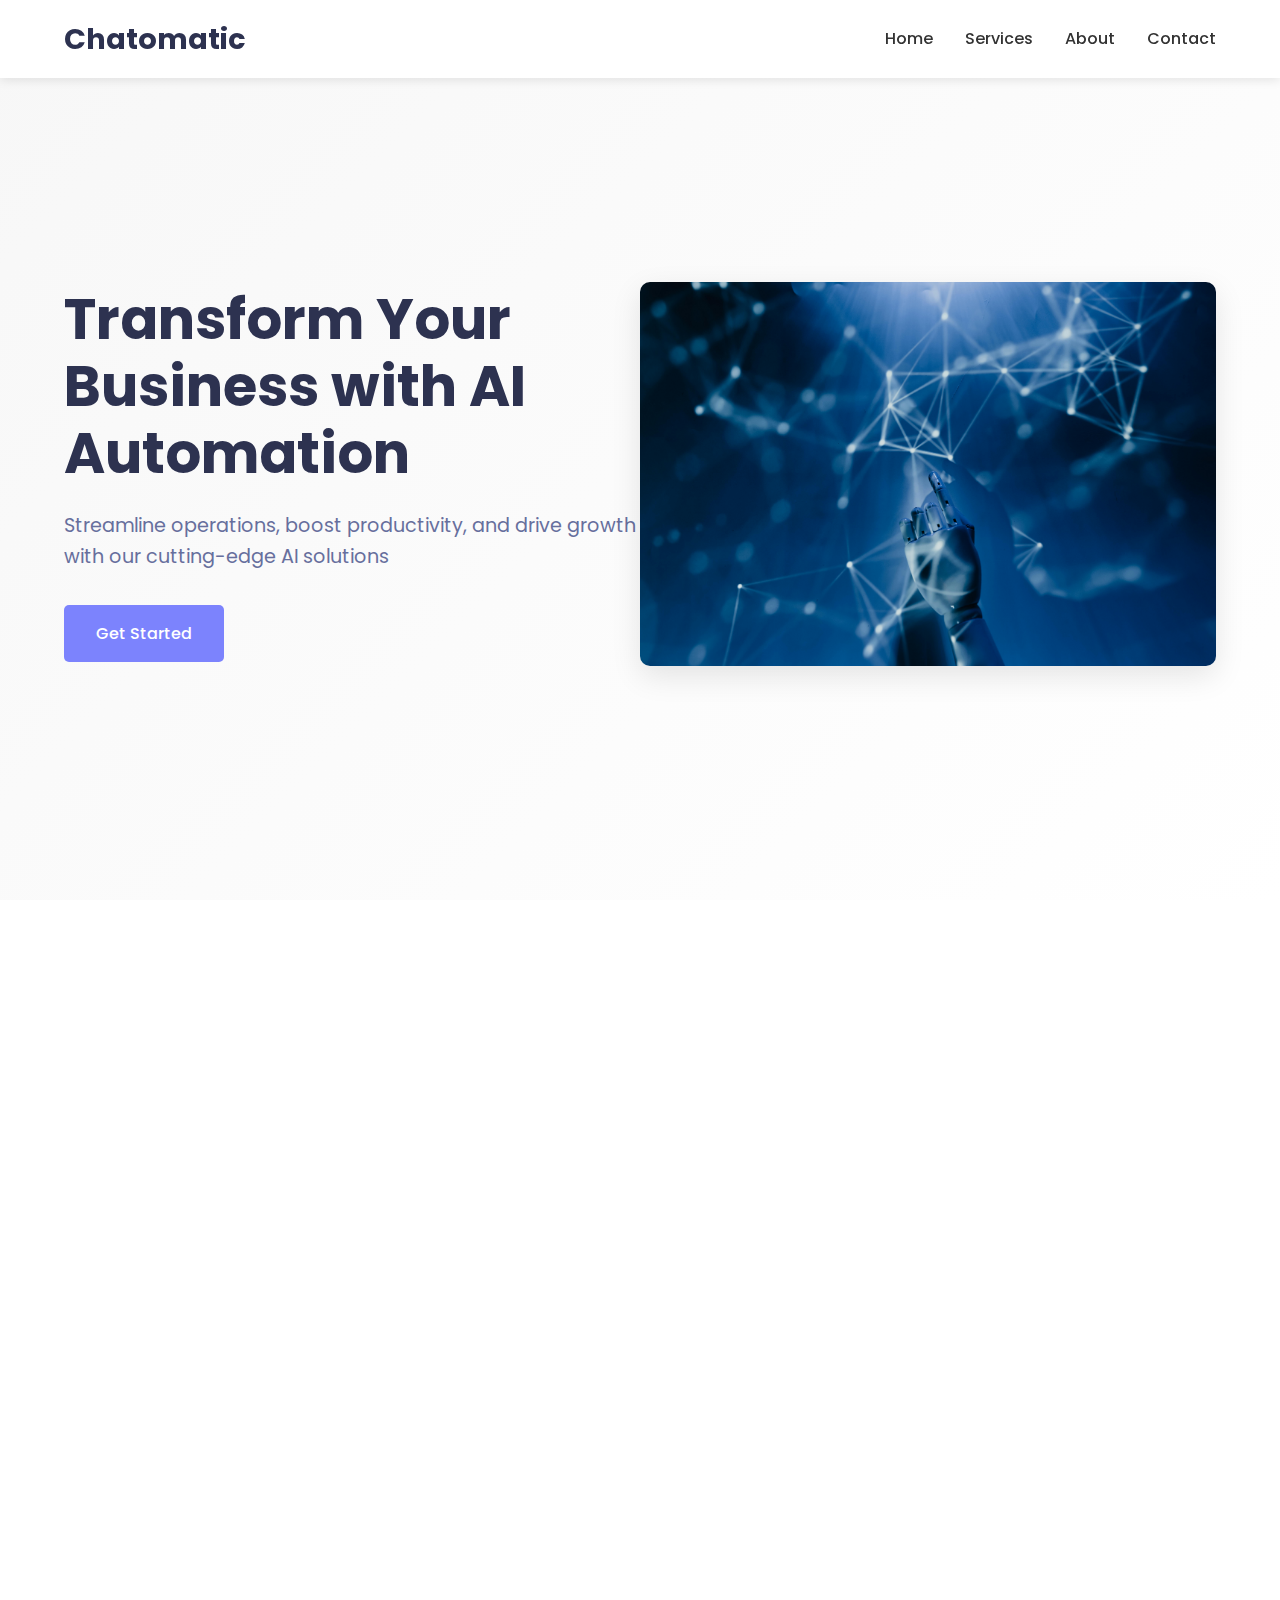
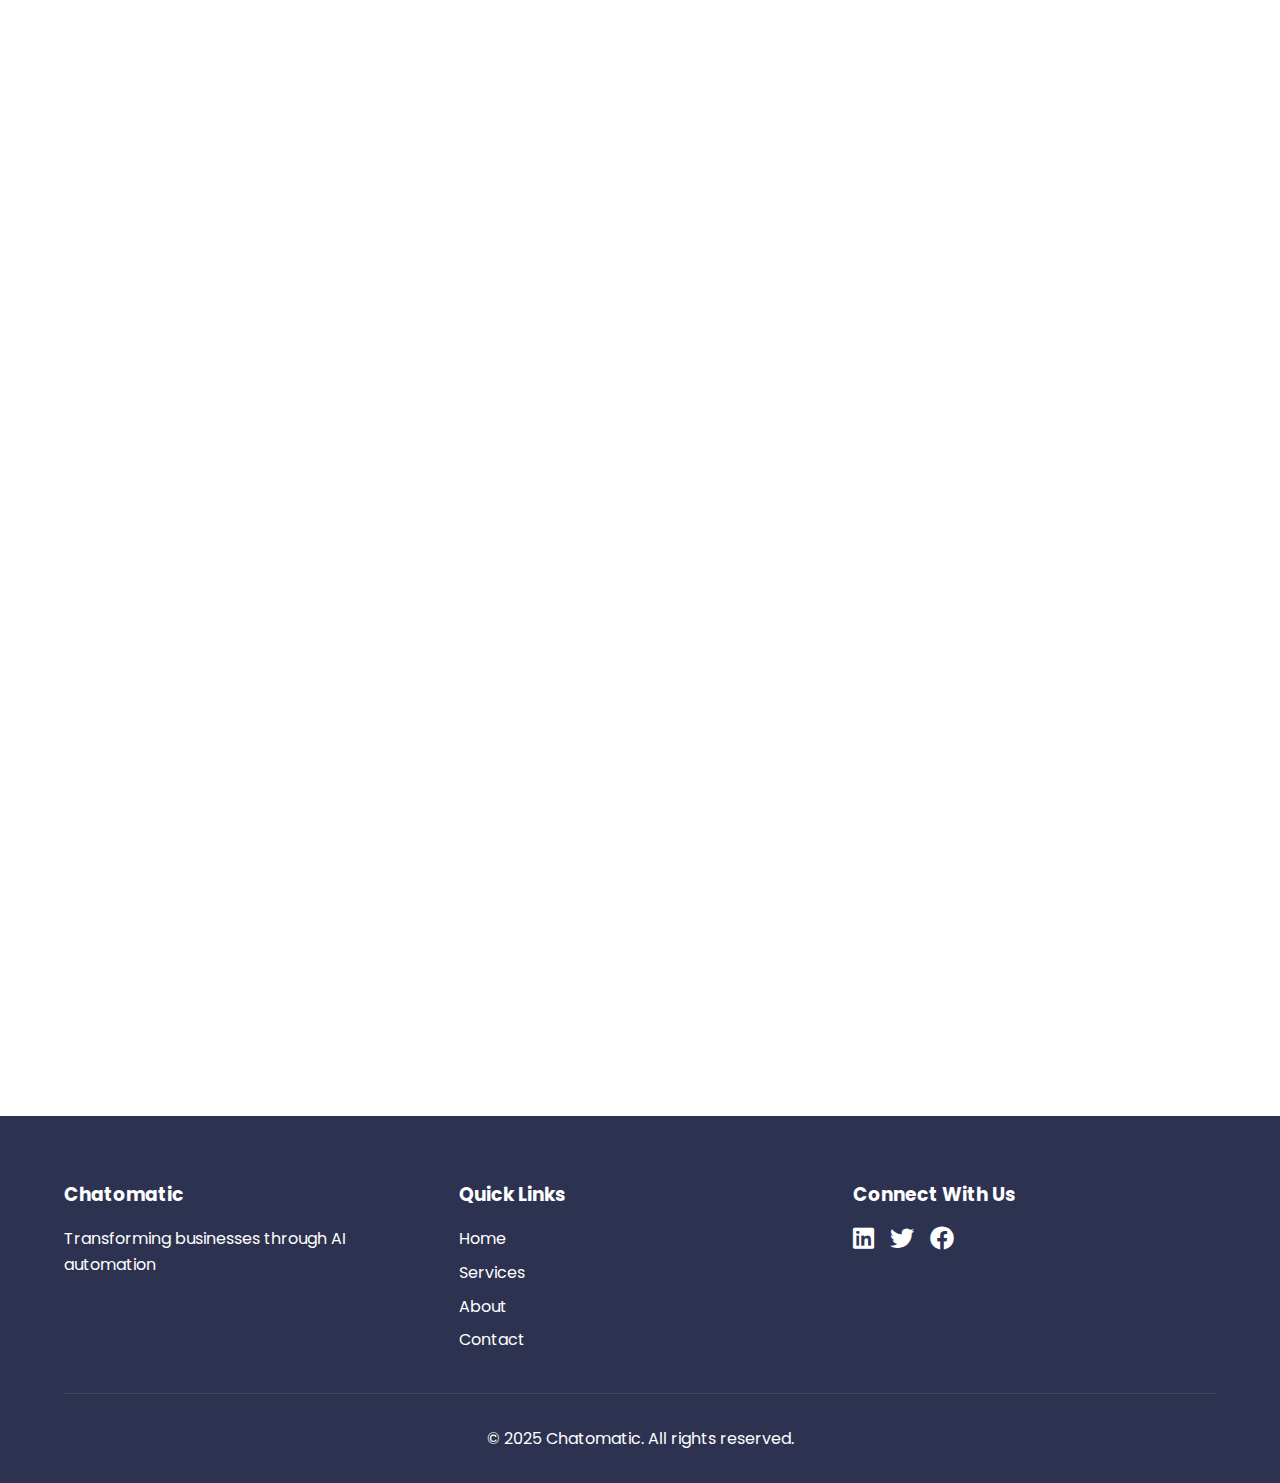
==== index.html @ f7166c1f "image update" ====
<html lang="en">
<head>
    <meta charset="UTF-8">
    <meta name="viewport" content="width=device-width, initial-scale=1.0">
    <title>Chatomatic - AI Automation Solutions for Businesses</title>
    <link rel="stylesheet" href="styles.css">
    <link rel="stylesheet" href="https://cdnjs.cloudflare.com/ajax/libs/font-awesome/6.0.0/css/all.min.css">
    <link href="https://fonts.googleapis.com/css2?family=Poppins:wght@300;400;500;600;700&display=swap" rel="stylesheet">
</head>
<body>
    <nav class="navbar">
        <div class="logo">Chatomatic</div>
        <ul class="nav-links">
            <li><a href="#home">Home</a></li>
            <li><a href="#services">Services</a></li>
            <li><a href="#about">About</a></li>
            <li><a href="#contact">Contact</a></li>
        </ul>
        <div class="hamburger">
            <span></span>
            <span></span>
            <span></span>
        </div>
    </nav>

    <section id="home" class="hero">
        <div class="hero-content">
            <h1>Transform Your Business with AI Automation</h1>
            <p>Streamline operations, boost productivity, and drive growth with our cutting-edge AI solutions</p>
            <a href="#contact" class="cta-button">Get Started</a>
        </div>
        <div class="hero-image">
            <img src="pexels-tara-winstead-8386440.jpg" alt="AI Automation Illustration">
        </div>
    </section>

    <section id="services" class="services">
        <h2>Our Services</h2>
        <div class="services-grid">
            <div class="service-card">
                <i class="fas fa-robot"></i>
                <h3>Process Automation</h3>
                <p>Automate repetitive tasks and workflows with intelligent AI solutions</p>
            </div>
            <div class="service-card">
                <i class="fas fa-chart-line"></i>
                <h3>Data Analytics</h3>
                <p>Transform raw data into actionable insights with AI-powered analytics</p>
            </div>
            <div class="service-card">
                <i class="fas fa-comments"></i>
                <h3>Chatbot Solutions</h3>
                <p>Enhance customer service with intelligent conversational AI</p>
            </div>
            <div class="service-card">
                <i class="fas fa-cogs"></i>
                <h3>Custom AI Solutions</h3>
                <p>Tailored AI solutions designed for your specific business needs</p>
            </div>
        </div>
    </section>

    <section id="about" class="about">
        <h2>Why Choose Chatomatic?</h2>
        <div class="about-content">
            <div class="about-text">
                <p>We're dedicated to helping businesses harness the power of AI to achieve their full potential. Our team of experts combines cutting-edge technology with industry expertise to deliver solutions that drive real results.</p>
                <ul class="benefits-list">
                    <li><i class="fas fa-check"></i> Proven track record of successful implementations</li>
                    <li><i class="fas fa-check"></i> 24/7 support and maintenance</li>
                    <li><i class="fas fa-check"></i> Scalable solutions that grow with your business</li>
                    <li><i class="fas fa-check"></i> Competitive pricing and flexible payment options</li>
                </ul>
            </div>
            <div class="about-image">
                <img src="https://via.placeholder.com/500x300" alt="About Chatomatic">
            </div>
        </div>
    </section>

    <section id="contact" class="contact">
        <h2>Get in Touch</h2>
        <div class="contact-container">
            <form class="contact-form">
                <input type="text" placeholder="Your Name" required>
                <input type="email" placeholder="Your Email" required>
                <input type="text" placeholder="Company Name">
                <textarea placeholder="Tell us about your needs" required></textarea>
                <button type="submit" class="cta-button">Send Message</button>
            </form>
            <div class="contact-info">
                <div class="info-item">
                    <i class="fas fa-envelope"></i>
                    <p>chatomatic.ai@yahoo.com</p>
                </div>
                <div class="info-item">
                    <i class="fas fa-phone"></i>
                    <p>+44 7798890612</p>
                </div>
                <div class="info-item">
                    <i class="fas fa-location-dot"></i>
                    <p>Swansea</p>
                </div>
            </div>
        </div>
    </section>

    <footer class="footer">
        <div class="footer-content">
            <div class="footer-section">
                <h3>Chatomatic</h3>
                <p>Transforming businesses through AI automation</p>
            </div>
            <div class="footer-section">
                <h3>Quick Links</h3>
                <ul>
                    <li><a href="#home">Home</a></li>
                    <li><a href="#services">Services</a></li>
                    <li><a href="#about">About</a></li>
                    <li><a href="#contact">Contact</a></li>
                </ul>
            </div>
            <div class="footer-section">
                <h3>Connect With Us</h3>
                <div class="social-links">
                    <a href="#"><i class="fab fa-linkedin"></i></a>
                    <a href="#"><i class="fab fa-twitter"></i></a>
                    <a href="#"><i class="fab fa-facebook"></i></a>
                </div>
            </div>
        </div>
        <div class="footer-bottom">
            <p>&copy; 2025 Chatomatic. All rights reserved.</p>
        </div>
    </footer>

    <script src="script.js"></script>
</body>
</html>
---- styles.css ----
/* Global Styles */
:root {
    --primary-color: #2D3250;
    --secondary-color: #676F9D;
    --accent-color: #7C83FD;
    --highlight-color: #96BAFF;
    --text-color: #333;
    --light-bg: #F7F7F7;
    --white: #FFFFFF;
}

* {
    margin: 0;
    padding: 0;
    box-sizing: border-box;
}

body {
    font-family: 'Poppins', sans-serif;
    line-height: 1.6;
    color: var(--text-color);
}

/* Navigation */
.navbar {
    background-color: var(--white);
    padding: 1rem 5%;
    display: flex;
    justify-content: space-between;
    align-items: center;
    position: fixed;
    width: 100%;
    top: 0;
    z-index: 1000;
    box-shadow: 0 2px 10px rgba(0, 0, 0, 0.1);
}

.logo {
    font-size: 1.8rem;
    font-weight: 700;
    color: var(--primary-color);
}

.nav-links {
    display: flex;
    list-style: none;
    gap: 2rem;
}

.nav-links a {
    text-decoration: none;
    color: var(--text-color);
    font-weight: 500;
    transition: color 0.3s ease;
}

.nav-links a:hover {
    color: var(--accent-color);
}

.hamburger {
    display: none;
    flex-direction: column;
    gap: 5px;
    cursor: pointer;
}

.hamburger span {
    width: 25px;
    height: 3px;
    background-color: var(--primary-color);
    transition: all 0.3s ease;
}

/* Hero Section */
.hero {
    padding: 8rem 5% 5rem;
    display: flex;
    align-items: center;
    justify-content: space-between;
    min-height: 100vh;
    background: linear-gradient(135deg, var(--light-bg) 0%, var(--white) 100%);
}

.hero-content {
    flex: 1;
    max-width: 600px;
}

.hero h1 {
    font-size: 3.5rem;
    color: var(--primary-color);
    margin-bottom: 1.5rem;
    line-height: 1.2;
}

.hero p {
    font-size: 1.2rem;
    color: var(--secondary-color);
    margin-bottom: 2rem;
}

.hero-image {
    flex: 1;
    display: flex;
    justify-content: center;
    align-items: center;
}

.hero-image img {
    max-width: 100%;
    height: auto;
    border-radius: 10px;
    box-shadow: 0 10px 30px rgba(0, 0, 0, 0.1);
}

/* Services Section */
.services {
    padding: 5rem 5%;
    background-color: var(--white);
}

.services h2 {
    text-align: center;
    font-size: 2.5rem;
    color: var(--primary-color);
    margin-bottom: 3rem;
}

.services-grid {
    display: grid;
    grid-template-columns: repeat(auto-fit, minmax(250px, 1fr));
    gap: 2rem;
}

.service-card {
    background-color: var(--white);
    padding: 2rem;
    border-radius: 10px;
    text-align: center;
    transition: transform 0.3s ease;
    box-shadow: 0 5px 15px rgba(0, 0, 0, 0.05);
}

.service-card:hover {
    transform: translateY(-10px);
}

.service-card i {
    font-size: 2.5rem;
    color: var(--accent-color);
    margin-bottom: 1rem;
}

.service-card h3 {
    color: var(--primary-color);
    margin-bottom: 1rem;
}

/* About Section */
.about {
    padding: 5rem 5%;
    background-color: var(--light-bg);
}

.about h2 {
    text-align: center;
    font-size: 2.5rem;
    color: var(--primary-color);
    margin-bottom: 3rem;
}

.about-content {
    display: flex;
    align-items: center;
    gap: 4rem;
}

.about-text {
    flex: 1;
}

.benefits-list {
    list-style: none;
    margin-top: 2rem;
}

.benefits-list li {
    margin-bottom: 1rem;
    display: flex;
    align-items: center;
    gap: 1rem;
}

.benefits-list i {
    color: var(--accent-color);
}

.about-image {
    flex: 1;
}

.about-image img {
    max-width: 100%;
    height: auto;
    border-radius: 10px;
    box-shadow: 0 10px 30px rgba(0, 0, 0, 0.1);
}

/* Contact Section */
.contact {
    padding: 5rem 5%;
    background-color: var(--white);
}

.contact h2 {
    text-align: center;
    font-size: 2.5rem;
    color: var(--primary-color);
    margin-bottom: 3rem;
}

.contact-container {
    display: grid;
    grid-template-columns: 1fr 1fr;
    gap: 4rem;
}

.contact-form {
    display: flex;
    flex-direction: column;
    gap: 1rem;
}

.contact-form input,
.contact-form textarea {
    padding: 1rem;
    border: 1px solid #ddd;
    border-radius: 5px;
    font-family: inherit;
}

.contact-form textarea {
    height: 150px;
    resize: vertical;
}

.contact-info {
    display: flex;
    flex-direction: column;
    gap: 2rem;
}

.info-item {
    display: flex;
    align-items: center;
    gap: 1rem;
}

.info-item i {
    font-size: 1.5rem;
    color: var(--accent-color);
}

/* Footer */
.footer {
    background-color: var(--primary-color);
    color: var(--white);
    padding: 4rem 5% 2rem;
}

.footer-content {
    display: grid;
    grid-template-columns: repeat(auto-fit, minmax(250px, 1fr));
    gap: 2rem;
    margin-bottom: 2rem;
}

.footer-section h3 {
    margin-bottom: 1rem;
}

.footer-section ul {
    list-style: none;
}

.footer-section ul li {
    margin-bottom: 0.5rem;
}

.footer-section a {
    color: var(--white);
    text-decoration: none;
}

.social-links {
    display: flex;
    gap: 1rem;
}

.social-links a {
    font-size: 1.5rem;
    transition: color 0.3s ease;
}

.social-links a:hover {
    color: var(--highlight-color);
}

.footer-bottom {
    text-align: center;
    padding-top: 2rem;
    border-top: 1px solid rgba(255, 255, 255, 0.1);
}

/* CTA Button */
.cta-button {
    display: inline-block;
    padding: 1rem 2rem;
    background-color: var(--accent-color);
    color: var(--white);
    text-decoration: none;
    border-radius: 5px;
    font-weight: 500;
    transition: background-color 0.3s ease;
}

.cta-button:hover {
    background-color: var(--highlight-color);
}

/* Responsive Design */
@media (max-width: 768px) {
    .nav-links {
        display: none;
    }

    .hamburger {
        display: flex;
    }

    .hero {
        flex-direction: column;
        text-align: center;
        padding-top: 6rem;
    }

    .hero-content {
        margin-bottom: 2rem;
    }

    .about-content {
        flex-direction: column;
    }

    .contact-container {
        grid-template-columns: 1fr;
    }
}

/* Animations */
@keyframes fadeIn {
    from {
        opacity: 0;
        transform: translateY(20px);
    }
    to {
        opacity: 1;
        transform: translateY(0);
    }
}

.hero-content,
.service-card,
.about-content,
.contact-container {
    animation: fadeIn 1s ease-out;
}
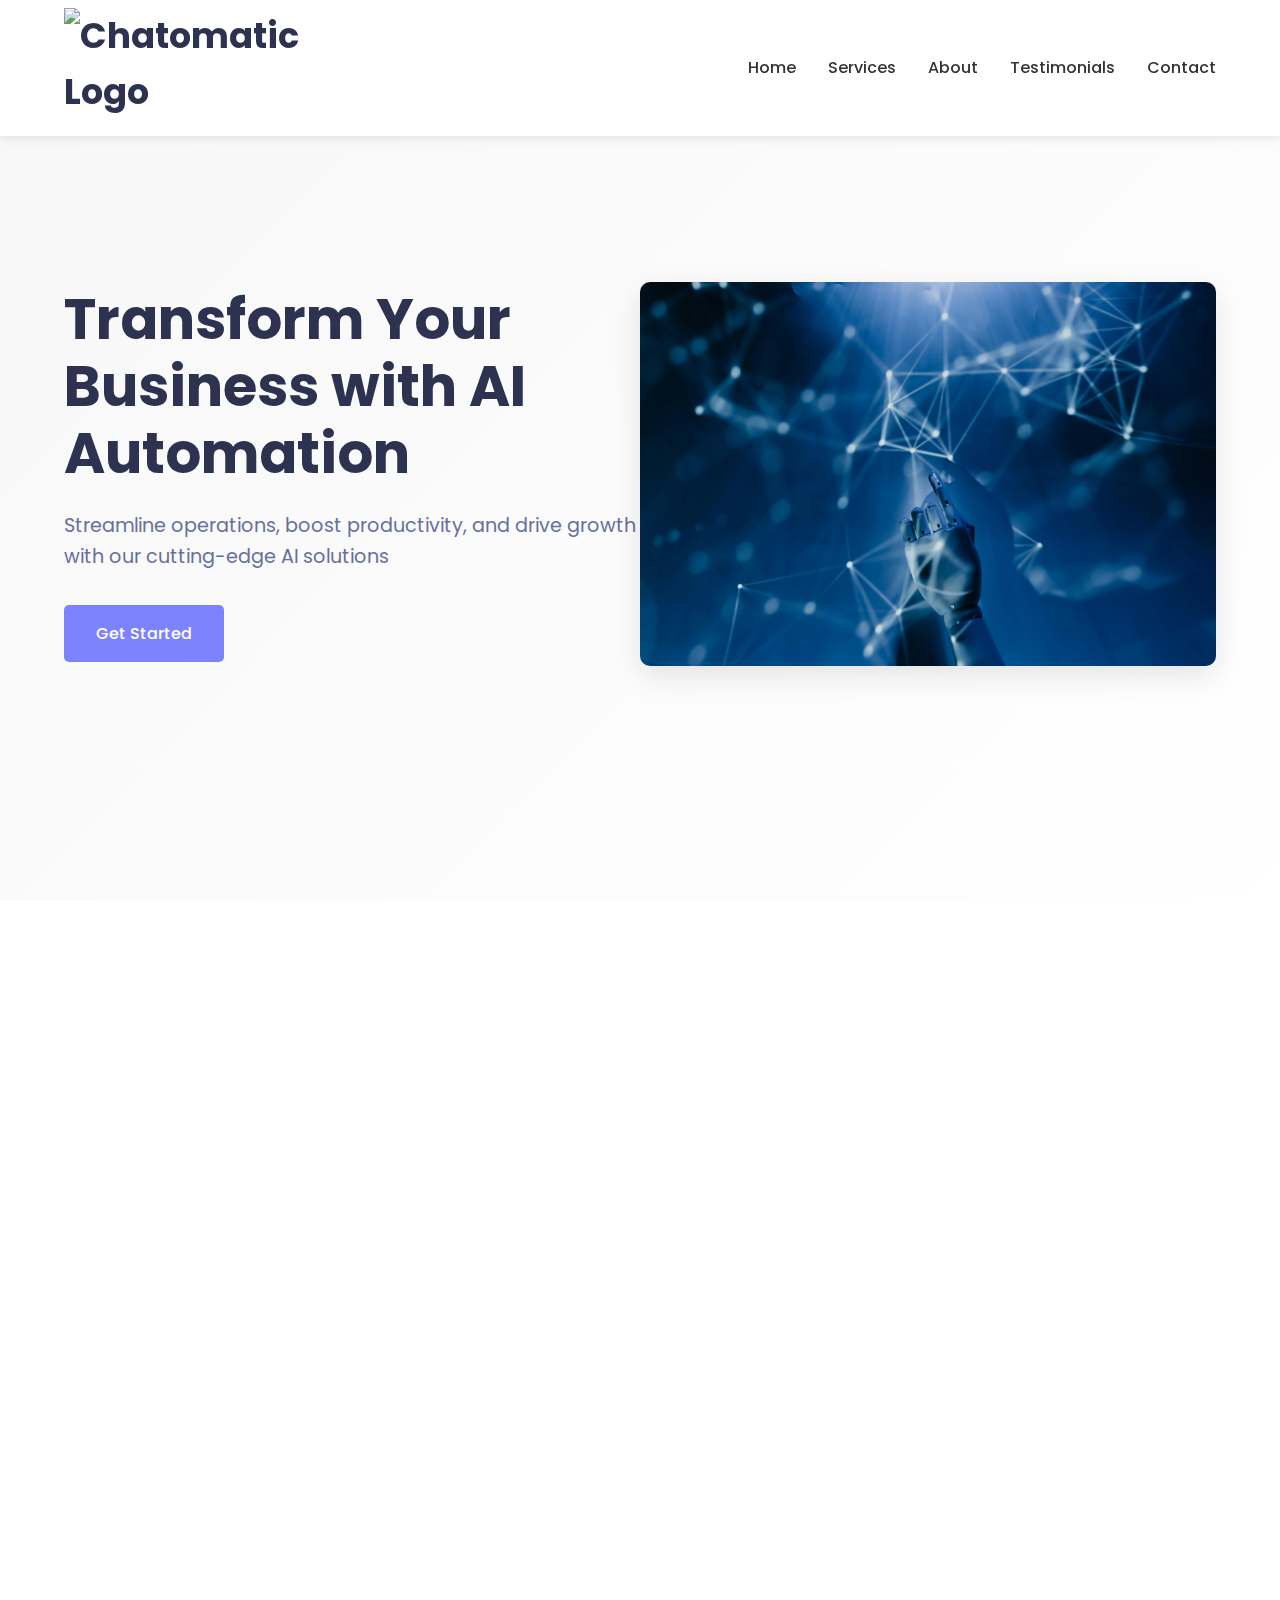
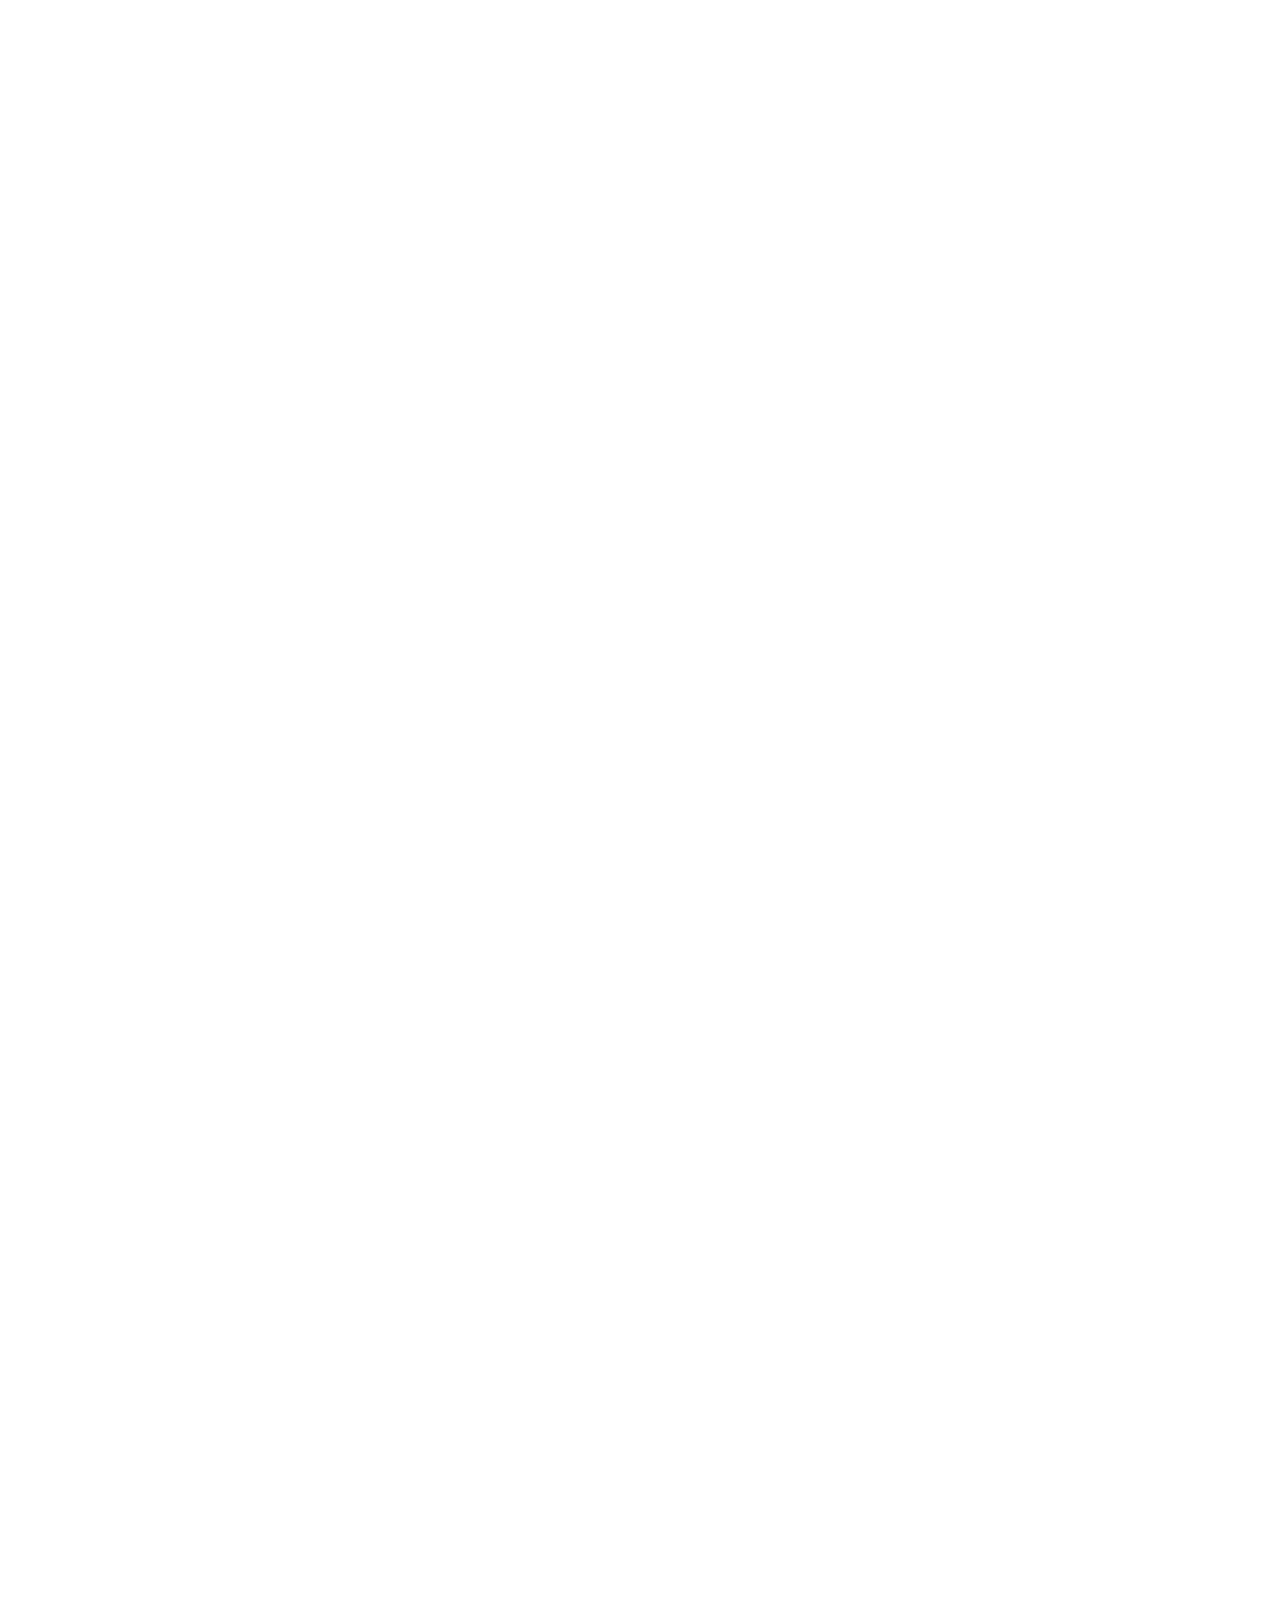
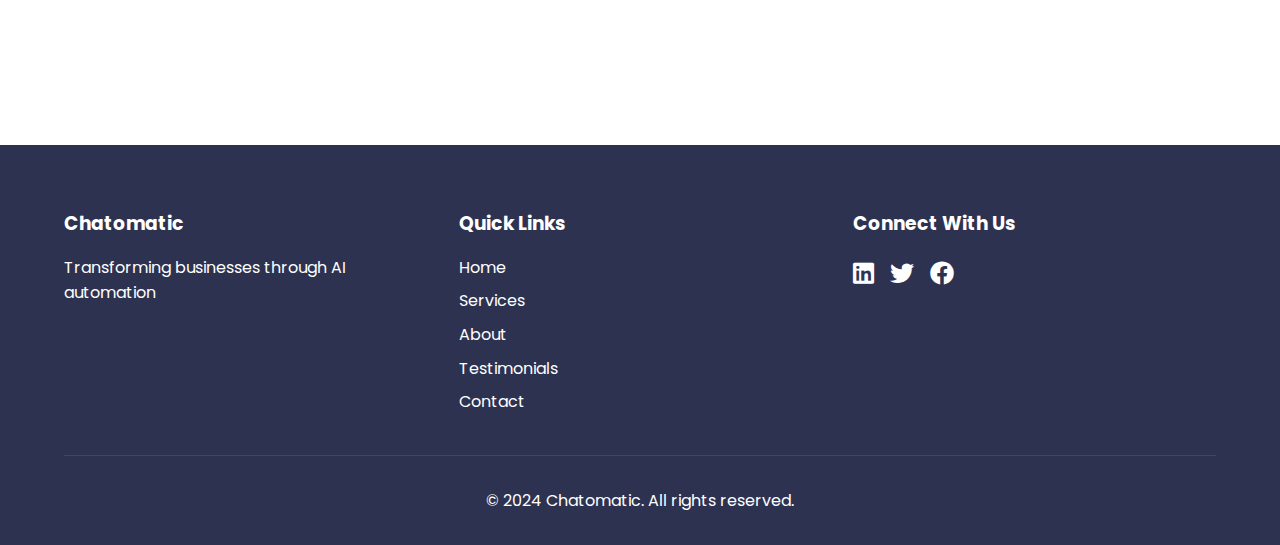
==== commit d1d49b3d: "Add files via upload" ====
--- a/index.html
+++ b/index.html
@@ -1,139 +1,187 @@
-<html lang="en">
-<head>
-    <meta charset="UTF-8">
-    <meta name="viewport" content="width=device-width, initial-scale=1.0">
-    <title>Chatomatic - AI Automation Solutions for Businesses</title>
-    <link rel="stylesheet" href="styles.css">
-    <link rel="stylesheet" href="https://cdnjs.cloudflare.com/ajax/libs/font-awesome/6.0.0/css/all.min.css">
-    <link href="https://fonts.googleapis.com/css2?family=Poppins:wght@300;400;500;600;700&display=swap" rel="stylesheet">
-</head>
-<body>
-    <nav class="navbar">
-        <div class="logo">Chatomatic</div>
-        <ul class="nav-links">
-            <li><a href="#home">Home</a></li>
-            <li><a href="#services">Services</a></li>
-            <li><a href="#about">About</a></li>
-            <li><a href="#contact">Contact</a></li>
-        </ul>
-        <div class="hamburger">
-            <span></span>
-            <span></span>
-            <span></span>
-        </div>
-    </nav>
-
-    <section id="home" class="hero">
-        <div class="hero-content">
-            <h1>Transform Your Business with AI Automation</h1>
-            <p>Streamline operations, boost productivity, and drive growth with our cutting-edge AI solutions</p>
-            <a href="#contact" class="cta-button">Get Started</a>
-        </div>
-        <div class="hero-image">
-            <img src="pexels-tara-winstead-8386440.jpg" alt="AI Automation Illustration">
-        </div>
-    </section>
-
-    <section id="services" class="services">
-        <h2>Our Services</h2>
-        <div class="services-grid">
-            <div class="service-card">
-                <i class="fas fa-robot"></i>
-                <h3>Process Automation</h3>
-                <p>Automate repetitive tasks and workflows with intelligent AI solutions</p>
-            </div>
-            <div class="service-card">
-                <i class="fas fa-chart-line"></i>
-                <h3>Data Analytics</h3>
-                <p>Transform raw data into actionable insights with AI-powered analytics</p>
-            </div>
-            <div class="service-card">
-                <i class="fas fa-comments"></i>
-                <h3>Chatbot Solutions</h3>
-                <p>Enhance customer service with intelligent conversational AI</p>
-            </div>
-            <div class="service-card">
-                <i class="fas fa-cogs"></i>
-                <h3>Custom AI Solutions</h3>
-                <p>Tailored AI solutions designed for your specific business needs</p>
-            </div>
-        </div>
-    </section>
-
-    <section id="about" class="about">
-        <h2>Why Choose Chatomatic?</h2>
-        <div class="about-content">
-            <div class="about-text">
-                <p>We're dedicated to helping businesses harness the power of AI to achieve their full potential. Our team of experts combines cutting-edge technology with industry expertise to deliver solutions that drive real results.</p>
-                <ul class="benefits-list">
-                    <li><i class="fas fa-check"></i> Proven track record of successful implementations</li>
-                    <li><i class="fas fa-check"></i> 24/7 support and maintenance</li>
-                    <li><i class="fas fa-check"></i> Scalable solutions that grow with your business</li>
-                    <li><i class="fas fa-check"></i> Competitive pricing and flexible payment options</li>
-                </ul>
-            </div>
-            <div class="about-image">
-                <img src="https://via.placeholder.com/500x300" alt="About Chatomatic">
-            </div>
-        </div>
-    </section>
-
-    <section id="contact" class="contact">
-        <h2>Get in Touch</h2>
-        <div class="contact-container">
-            <form class="contact-form">
-                <input type="text" placeholder="Your Name" required>
-                <input type="email" placeholder="Your Email" required>
-                <input type="text" placeholder="Company Name">
-                <textarea placeholder="Tell us about your needs" required></textarea>
-                <button type="submit" class="cta-button">Send Message</button>
-            </form>
-            <div class="contact-info">
-                <div class="info-item">
-                    <i class="fas fa-envelope"></i>
-                    <p>chatomatic.ai@yahoo.com</p>
-                </div>
-                <div class="info-item">
-                    <i class="fas fa-phone"></i>
-                    <p>+44 7798890612</p>
-                </div>
-                <div class="info-item">
-                    <i class="fas fa-location-dot"></i>
-                    <p>Swansea</p>
-                </div>
-            </div>
-        </div>
-    </section>
-
-    <footer class="footer">
-        <div class="footer-content">
-            <div class="footer-section">
-                <h3>Chatomatic</h3>
-                <p>Transforming businesses through AI automation</p>
-            </div>
-            <div class="footer-section">
-                <h3>Quick Links</h3>
-                <ul>
-                    <li><a href="#home">Home</a></li>
-                    <li><a href="#services">Services</a></li>
-                    <li><a href="#about">About</a></li>
-                    <li><a href="#contact">Contact</a></li>
-                </ul>
-            </div>
-            <div class="footer-section">
-                <h3>Connect With Us</h3>
-                <div class="social-links">
-                    <a href="#"><i class="fab fa-linkedin"></i></a>
-                    <a href="#"><i class="fab fa-twitter"></i></a>
-                    <a href="#"><i class="fab fa-facebook"></i></a>
-                </div>
-            </div>
-        </div>
-        <div class="footer-bottom">
-            <p>&copy; 2025 Chatomatic. All rights reserved.</p>
-        </div>
-    </footer>
-
-    <script src="script.js"></script>
-</body>
-</html>
+<!DOCTYPE html>
+<html lang="en">
+<head>
+    <meta charset="UTF-8">
+    <meta name="viewport" content="width=device-width, initial-scale=1.0">
+    <title>Chatomatic - AI Automation Solutions for Businesses</title>
+    <link rel="icon" type="image/png" href="chatomaticLogo.png">
+    <link rel="apple-touch-icon" href="chatomaticLogo.png">
+    <link rel="stylesheet" href="styles.css">
+    <link rel="stylesheet" href="https://cdnjs.cloudflare.com/ajax/libs/font-awesome/6.0.0/css/all.min.css">
+    <link href="https://fonts.googleapis.com/css2?family=Poppins:wght@300;400;500;600;700&display=swap" rel="stylesheet">
+</head>
+<body>
+    <nav class="navbar">
+        <div class="logo">
+            <img src="chatomaticLogo.png" alt="Chatomatic Logo" class="logo-img">
+        </div>
+        <ul class="nav-links">
+            <li><a href="#home">Home</a></li>
+            <li><a href="#services">Services</a></li>
+            <li><a href="#about">About</a></li>
+            <li><a href="#testimonials">Testimonials</a></li>
+            <li><a href="#contact">Contact</a></li>
+        </ul>
+        <div class="hamburger">
+            <span></span>
+            <span></span>
+            <span></span>
+        </div>
+    </nav>
+
+    <section id="home" class="hero">
+        <div class="hero-content">
+            <h1>Transform Your Business with AI Automation</h1>
+            <p>Streamline operations, boost productivity, and drive growth with our cutting-edge AI solutions</p>
+            <a href="#contact" class="cta-button">Get Started</a>
+        </div>
+        <div class="hero-image">
+            <img src="pexels-tara-winstead-8386440.jpg" alt="AI Automation Illustration">
+        </div>
+    </section>
+
+    <section id="services" class="services">
+        <h2>Our Services</h2>
+        <div class="services-grid">
+            <div class="service-card">
+                <i class="fas fa-robot"></i>
+                <h3>Process Automation</h3>
+                <p>Automate repetitive tasks and workflows with intelligent AI solutions</p>
+            </div>
+            <div class="service-card">
+                <i class="fas fa-chart-line"></i>
+                <h3>Data Analytics</h3>
+                <p>Transform raw data into actionable insights with AI-powered analytics</p>
+            </div>
+            <div class="service-card">
+                <i class="fas fa-comments"></i>
+                <h3>Chatbot Solutions</h3>
+                <p>Enhance customer service with intelligent conversational AI</p>
+            </div>
+            <div class="service-card">
+                <i class="fas fa-cogs"></i>
+                <h3>Custom AI Solutions</h3>
+                <p>Tailored AI solutions designed for your specific business needs</p>
+            </div>
+        </div>
+    </section>
+
+    <section id="about" class="about">
+        <h2>Why Choose Chatomatic?</h2>
+        <div class="about-content">
+            <div class="about-text">
+                <p>We're dedicated to helping businesses harness the power of AI to achieve their full potential. Our team of experts combines cutting-edge technology with industry expertise to deliver solutions that drive real results.</p>
+                <ul class="benefits-list">
+                    <li><i class="fas fa-check"></i> Proven track record of successful implementations</li>
+                    <li><i class="fas fa-check"></i> 24/7 support and maintenance</li>
+                    <li><i class="fas fa-check"></i> Scalable solutions that grow with your business</li>
+                    <li><i class="fas fa-check"></i> Competitive pricing and flexible payment options</li>
+                </ul>
+            </div>
+            <div class="about-image">
+                <img src="https://via.placeholder.com/500x300" alt="About Chatomatic">
+            </div>
+        </div>
+    </section>
+
+    <section id="testimonials" class="testimonials">
+        <h2>What Our Clients Say</h2>
+        <div class="testimonials-grid">
+            <div class="testimonial-card">
+                <div class="testimonial-content">
+                    <i class="fas fa-quote-left"></i>
+                    <p>"Chatomatic transformed our business operations. Their AI automation solutions helped us reduce manual work by 60% and increase productivity significantly."</p>
+                </div>
+                <div class="testimonial-author">
+                    <img src="https://via.placeholder.com/60" alt="Sarah Johnson">
+                    <div class="author-info">
+                        <h4>Sarah Johnson</h4>
+                        <p>CEO, TechStart Inc.</p>
+                    </div>
+                </div>
+            </div>
+            <div class="testimonial-card">
+                <div class="testimonial-content">
+                    <i class="fas fa-quote-left"></i>
+                    <p>"The chatbot solution provided by Chatomatic has revolutionized our customer service. Response times are now instant, and customer satisfaction has increased dramatically."</p>
+                </div>
+                <div class="testimonial-author">
+                    <img src="https://via.placeholder.com/60" alt="Michael Chen">
+                    <div class="author-info">
+                        <h4>Michael Chen</h4>
+                        <p>Operations Director, Global Solutions</p>
+                    </div>
+                </div>
+            </div>
+            <div class="testimonial-card">
+                <div class="testimonial-content">
+                    <i class="fas fa-quote-left"></i>
+                    <p>"Their data analytics platform has given us unprecedented insights into our business operations. The ROI has been exceptional."</p>
+                </div>
+                <div class="testimonial-author">
+                    <img src="https://via.placeholder.com/60" alt="Emma Rodriguez">
+                    <div class="author-info">
+                        <h4>Emma Rodriguez</h4>
+                        <p>Data Manager, Innovation Corp</p>
+                    </div>
+                </div>
+            </div>
+        </div>
+    </section>
+
+    <section id="contact" class="contact">
+        <h2>Get in Touch</h2>
+        <div class="contact-container">
+            <form class="contact-form">
+                <input type="text" placeholder="Your Name" required>
+                <input type="email" placeholder="Your Email" required>
+                <input type="text" placeholder="Company Name">
+                <textarea placeholder="Tell us about your needs" required></textarea>
+                <button type="submit" class="cta-button">Send Message</button>
+            </form>
+            <div class="contact-info">
+                <div class="info-item">
+                    <i class="fas fa-envelope"></i>
+                    <p>chatomatic@yahoo.cm</p>
+                </div>
+                <div class="info-item">
+                    <i class="fas fa-phone"></i>
+                    <p>+44 7798890612</p>
+                </div>
+            </div>
+        </div>
+    </section>
+
+    <footer class="footer">
+        <div class="footer-content">
+            <div class="footer-section">
+                <h3>Chatomatic</h3>
+                <p>Transforming businesses through AI automation</p>
+            </div>
+            <div class="footer-section">
+                <h3>Quick Links</h3>
+                <ul>
+                    <li><a href="#home">Home</a></li>
+                    <li><a href="#services">Services</a></li>
+                    <li><a href="#about">About</a></li>
+                    <li><a href="#testimonials">Testimonials</a></li>
+                    <li><a href="#contact">Contact</a></li>
+                </ul>
+            </div>
+            <div class="footer-section">
+                <h3>Connect With Us</h3>
+                <div class="social-links">
+                    <a href="#"><i class="fab fa-linkedin"></i></a>
+                    <a href="#"><i class="fab fa-twitter"></i></a>
+                    <a href="#"><i class="fab fa-facebook"></i></a>
+                </div>
+            </div>
+        </div>
+        <div class="footer-bottom">
+            <p>&copy; 2024 Chatomatic. All rights reserved.</p>
+        </div>
+    </footer>
+
+    <script src="script.js"></script>
+</body>
+</html>--- a/styles.css
+++ b/styles.css
@@ -24,7 +24,7 @@
 /* Navigation */
 .navbar {
     background-color: var(--white);
-    padding: 1rem 5%;
+    padding: 0.5rem 5%;
     display: flex;
     justify-content: space-between;
     align-items: center;
@@ -36,9 +36,17 @@
 }
 
 .logo {
-    font-size: 1.8rem;
+    font-size: 2.2rem;
     font-weight: 700;
     color: var(--primary-color);
+    display: flex;
+    align-items: center;
+}
+
+.logo-img {
+    height: 120px;
+    width: 240px;
+    object-fit: contain;
 }
 
 .nav-links {
@@ -329,6 +337,76 @@
     background-color: var(--highlight-color);
 }
 
+/* Testimonials Section */
+.testimonials {
+    padding: 5rem 5%;
+    background-color: var(--light-bg);
+}
+
+.testimonials h2 {
+    text-align: center;
+    font-size: 2.5rem;
+    color: var(--primary-color);
+    margin-bottom: 3rem;
+}
+
+.testimonials-grid {
+    display: grid;
+    grid-template-columns: repeat(auto-fit, minmax(300px, 1fr));
+    gap: 2rem;
+}
+
+.testimonial-card {
+    background-color: var(--white);
+    padding: 2rem;
+    border-radius: 10px;
+    box-shadow: 0 5px 15px rgba(0, 0, 0, 0.05);
+    transition: transform 0.3s ease;
+}
+
+.testimonial-card:hover {
+    transform: translateY(-5px);
+}
+
+.testimonial-content {
+    margin-bottom: 1.5rem;
+}
+
+.testimonial-content i {
+    color: var(--accent-color);
+    font-size: 1.5rem;
+    margin-bottom: 1rem;
+}
+
+.testimonial-content p {
+    font-style: italic;
+    color: var(--secondary-color);
+    line-height: 1.6;
+}
+
+.testimonial-author {
+    display: flex;
+    align-items: center;
+    gap: 1rem;
+}
+
+.testimonial-author img {
+    width: 60px;
+    height: 60px;
+    border-radius: 50%;
+    object-fit: cover;
+}
+
+.author-info h4 {
+    color: var(--primary-color);
+    margin-bottom: 0.2rem;
+}
+
+.author-info p {
+    color: var(--secondary-color);
+    font-size: 0.9rem;
+}
+
 /* Responsive Design */
 @media (max-width: 768px) {
     .nav-links {
@@ -355,6 +433,11 @@
 
     .contact-container {
         grid-template-columns: 1fr;
+    }
+
+    .logo-img {
+        height: 90px;
+        width: 180px;
     }
 }
 
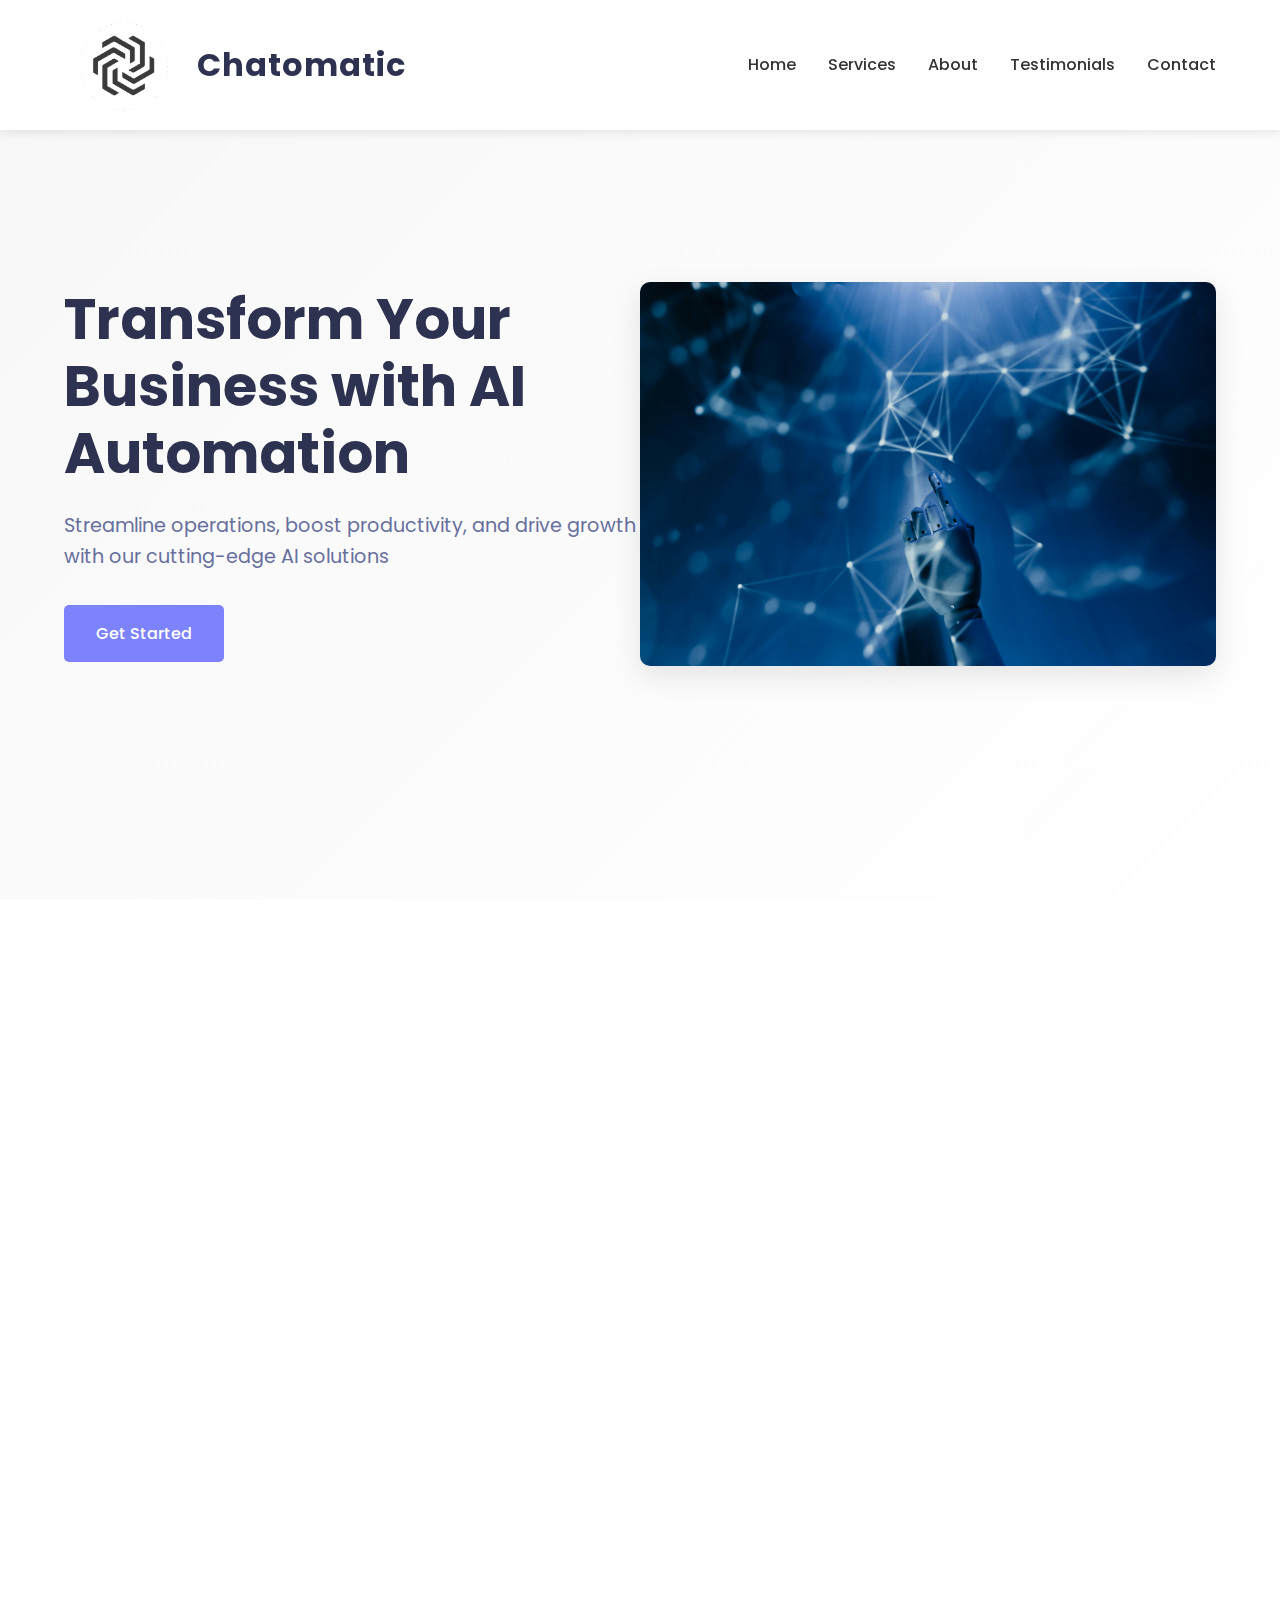
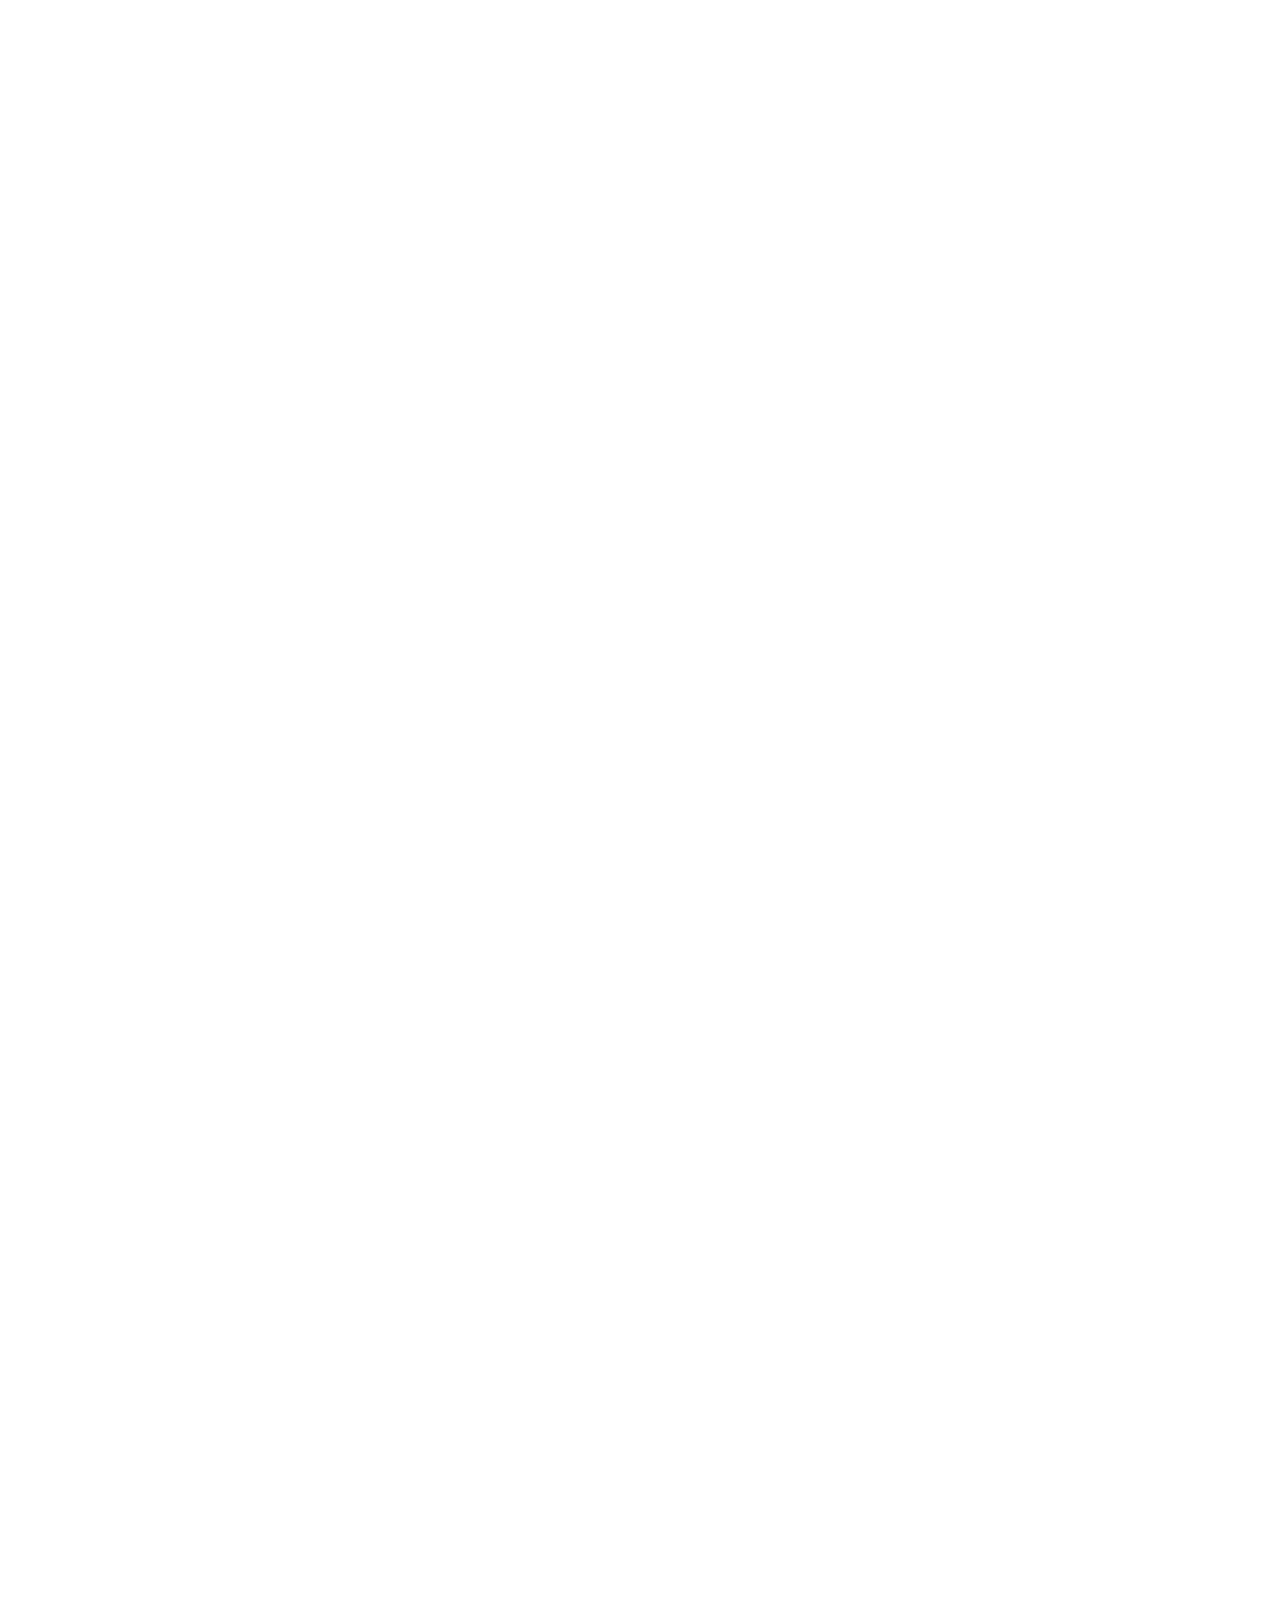
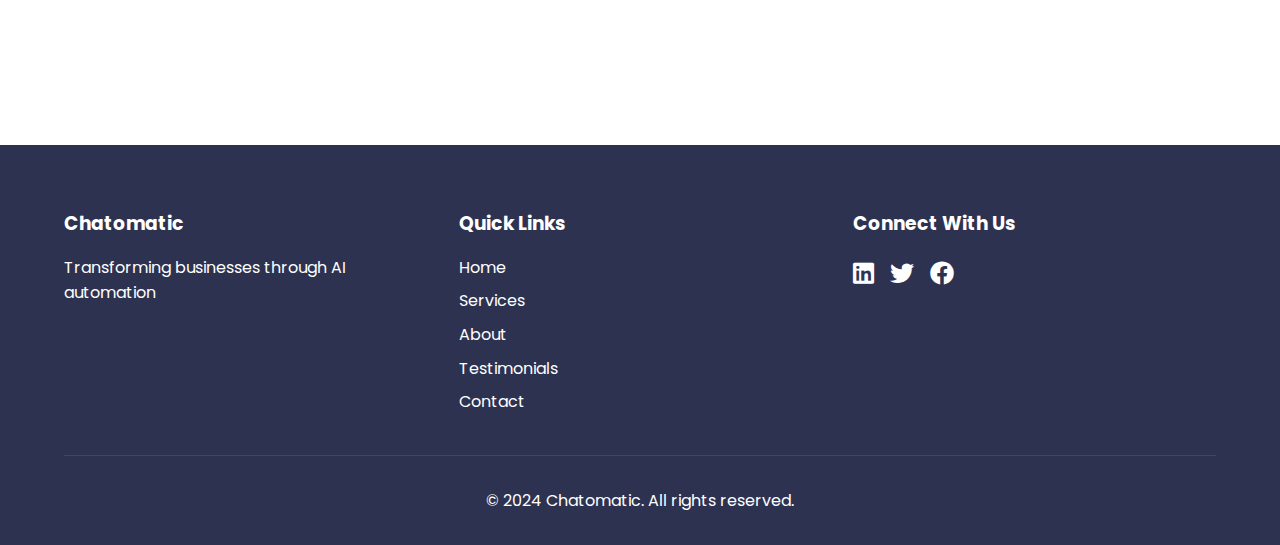
==== commit 7b3576e0: "Add files via upload" ====
--- a/index.html
+++ b/index.html
@@ -4,8 +4,8 @@
     <meta charset="UTF-8">
     <meta name="viewport" content="width=device-width, initial-scale=1.0">
     <title>Chatomatic - AI Automation Solutions for Businesses</title>
-    <link rel="icon" type="image/png" href="chatomaticLogo.png">
-    <link rel="apple-touch-icon" href="chatomaticLogo.png">
+    <link rel="icon" type="image/png" href="LogoChat.png">
+    <link rel="apple-touch-icon" href="LogoChat.png">
     <link rel="stylesheet" href="styles.css">
     <link rel="stylesheet" href="https://cdnjs.cloudflare.com/ajax/libs/font-awesome/6.0.0/css/all.min.css">
     <link href="https://fonts.googleapis.com/css2?family=Poppins:wght@300;400;500;600;700&display=swap" rel="stylesheet">
@@ -13,7 +13,8 @@
 <body>
     <nav class="navbar">
         <div class="logo">
-            <img src="chatomaticLogo.png" alt="Chatomatic Logo" class="logo-img">
+            <img src="LogoChat.png" alt="Chatomatic Logo" class="logo-img">
+            <span class="logo-text">Chatomatic</span>
         </div>
         <ul class="nav-links">
             <li><a href="#home">Home</a></li>
--- a/styles.css
+++ b/styles.css
@@ -24,7 +24,7 @@
 /* Navigation */
 .navbar {
     background-color: var(--white);
-    padding: 0.5rem 5%;
+    padding: 0.3rem 5%;
     display: flex;
     justify-content: space-between;
     align-items: center;
@@ -41,12 +41,21 @@
     color: var(--primary-color);
     display: flex;
     align-items: center;
+    gap: 0.8rem;
 }
 
 .logo-img {
     height: 120px;
-    width: 240px;
+    width: 120px;
     object-fit: contain;
+    display: block;
+}
+
+.logo-text {
+    font-size: 2rem;
+    font-weight: 700;
+    color: var(--primary-color);
+    letter-spacing: 1px;
 }
 
 .nav-links {
@@ -436,8 +445,12 @@
     }
 
     .logo-img {
-        height: 90px;
-        width: 180px;
+        height: 80px;
+        width: 80px;
+    }
+
+    .logo-text {
+        font-size: 1.8rem;
     }
 }
 
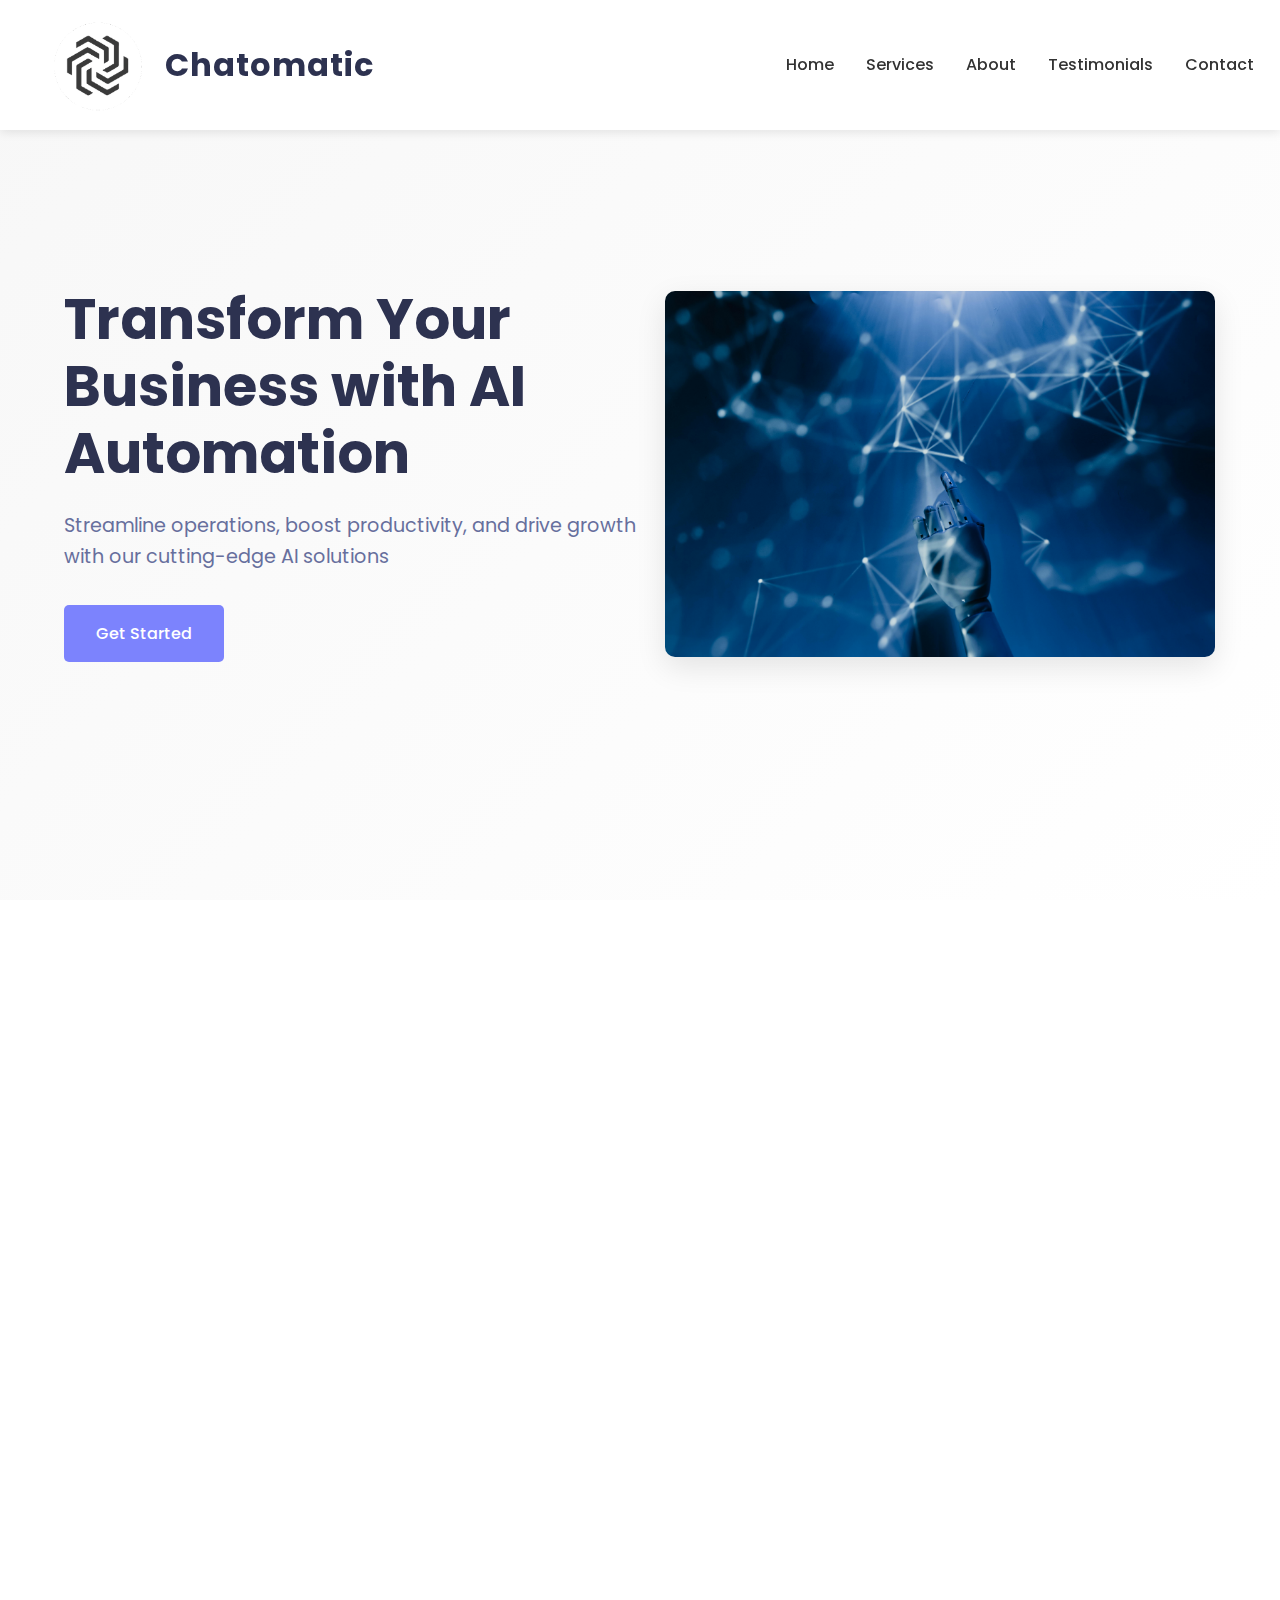
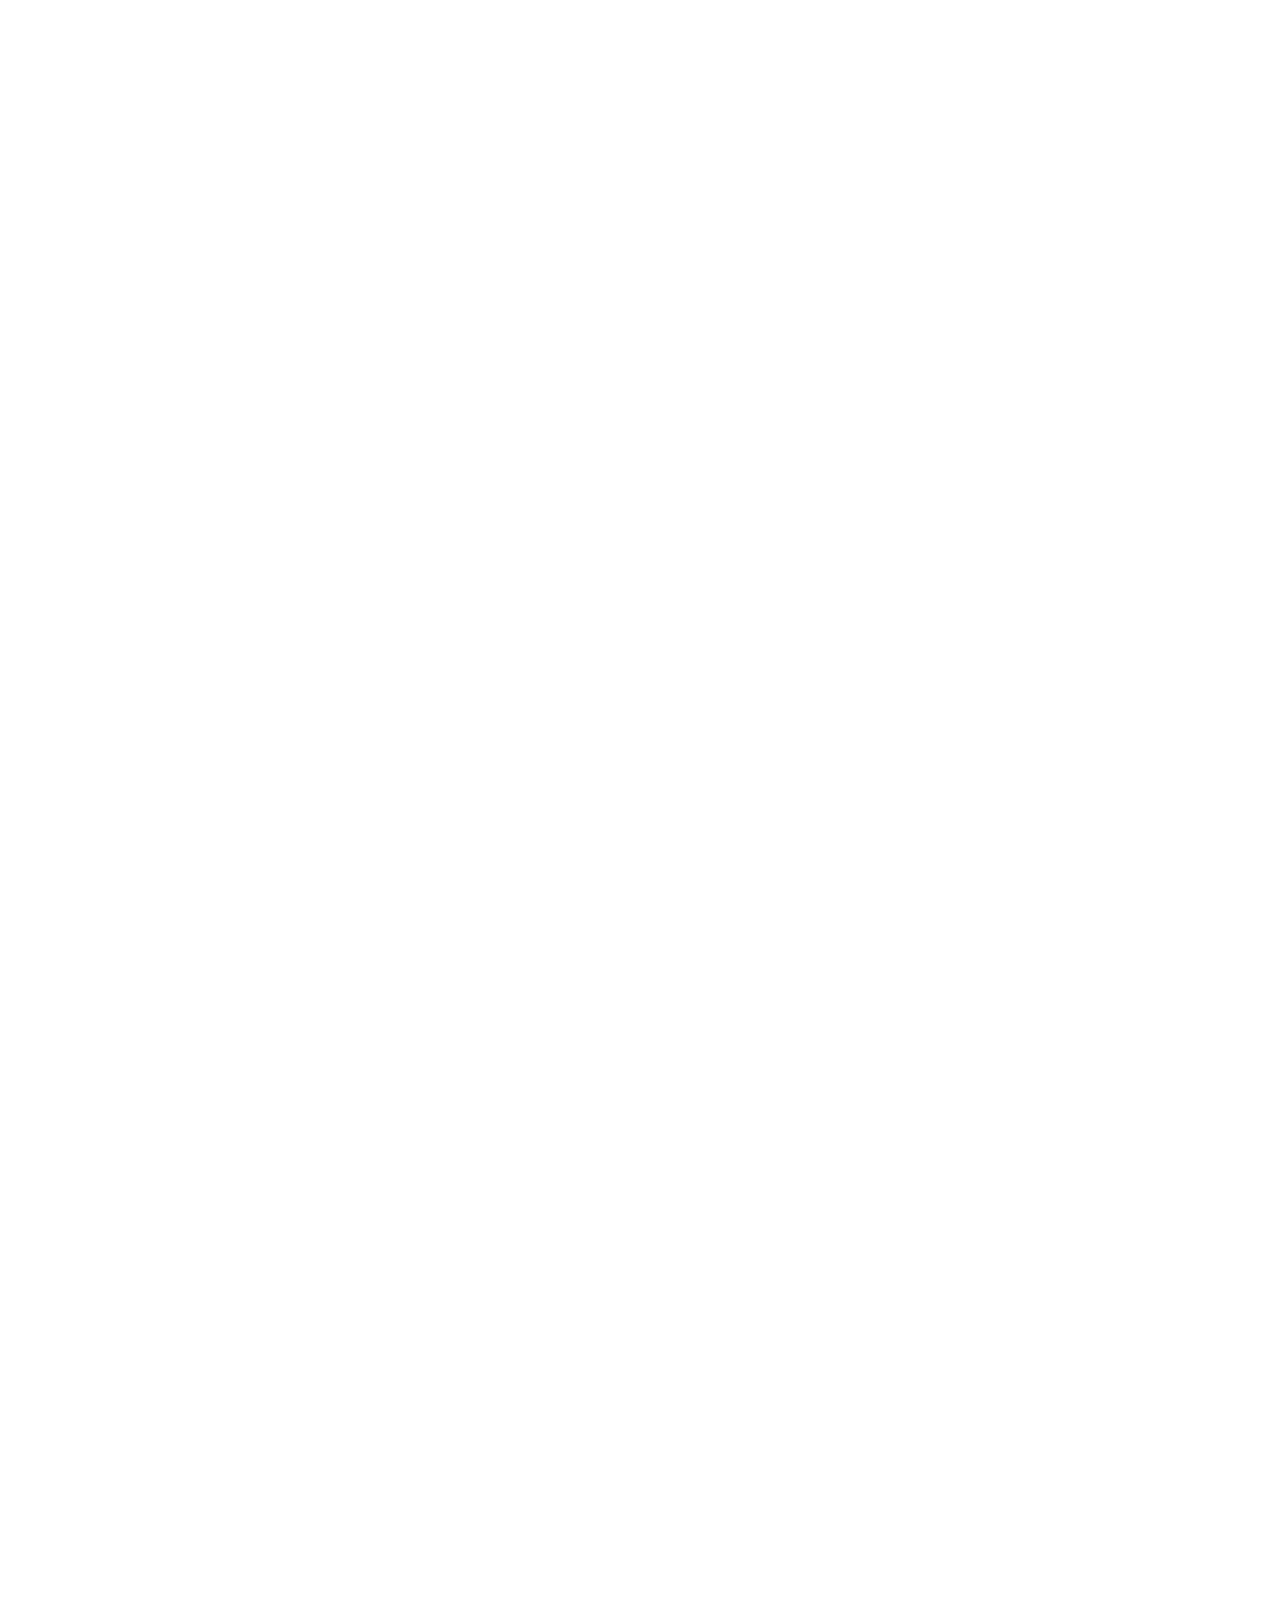
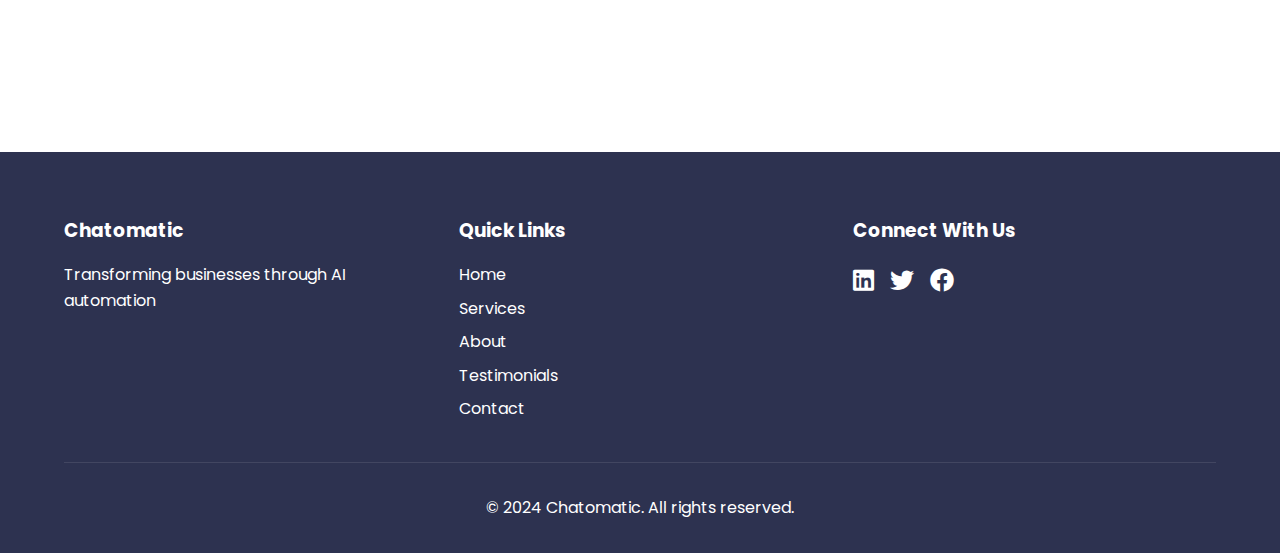
==== commit 9234563f: "Add files via upload" ====
--- a/index.html
+++ b/index.html
@@ -80,7 +80,7 @@
                 </ul>
             </div>
             <div class="about-image">
-                <img src="https://via.placeholder.com/500x300" alt="About Chatomatic">
+                <img src="developerType.jpg" alt="About Chatomatic">
             </div>
         </div>
     </section>
@@ -96,8 +96,8 @@
                 <div class="testimonial-author">
                     <img src="https://via.placeholder.com/60" alt="Sarah Johnson">
                     <div class="author-info">
-                        <h4>Sarah Johnson</h4>
-                        <p>CEO, TechStart Inc.</p>
+                        <h4>Fraroz Khan</h4>
+                        <p>COO of Purple Hygiene</p>
                     </div>
                 </div>
             </div>
@@ -109,21 +109,21 @@
                 <div class="testimonial-author">
                     <img src="https://via.placeholder.com/60" alt="Michael Chen">
                     <div class="author-info">
-                        <h4>Michael Chen</h4>
-                        <p>Operations Director, Global Solutions</p>
+                        <h4>Abhinav Bharti</h4>
+                        <p>CEO of Connected World Technologies</p>
                     </div>
                 </div>
             </div>
             <div class="testimonial-card">
                 <div class="testimonial-content">
                     <i class="fas fa-quote-left"></i>
-                    <p>"Their data analytics platform has given us unprecedented insights into our business operations. The ROI has been exceptional."</p>
+                    <p>"The appointment setting AI soulution has increased our revenue by 20%."</p>
                 </div>
                 <div class="testimonial-author">
                     <img src="https://via.placeholder.com/60" alt="Emma Rodriguez">
                     <div class="author-info">
-                        <h4>Emma Rodriguez</h4>
-                        <p>Data Manager, Innovation Corp</p>
+                        <h4>Bartosz Kowalski </h4>
+                        <p>CEO of Bart's Barbershop</p>
                     </div>
                 </div>
             </div>
--- a/styles.css
+++ b/styles.css
@@ -24,7 +24,7 @@
 /* Navigation */
 .navbar {
     background-color: var(--white);
-    padding: 0.3rem 5%;
+    padding: 0.3rem 2% 0.3rem 3%;
     display: flex;
     justify-content: space-between;
     align-items: center;
@@ -41,7 +41,7 @@
     color: var(--primary-color);
     display: flex;
     align-items: center;
-    gap: 0.8rem;
+    gap: 0.4rem;
 }
 
 .logo-img {
@@ -69,10 +69,26 @@
     color: var(--text-color);
     font-weight: 500;
     transition: color 0.3s ease;
+    position: relative;
+}
+
+.nav-links a::after {
+    content: '';
+    position: absolute;
+    width: 0;
+    height: 2px;
+    bottom: -4px;
+    left: 0;
+    background-color: var(--accent-color);
+    transition: width 0.3s ease;
 }
 
 .nav-links a:hover {
     color: var(--accent-color);
+}
+
+.nav-links a:hover::after {
+    width: 100%;
 }
 
 .hamburger {
@@ -122,6 +138,8 @@
     display: flex;
     justify-content: center;
     align-items: center;
+    max-width: 550px;
+    margin: 0 auto;
 }
 
 .hero-image img {
@@ -129,6 +147,7 @@
     height: auto;
     border-radius: 10px;
     box-shadow: 0 10px 30px rgba(0, 0, 0, 0.1);
+    animation: fadeIn 1.5s ease-out;
 }
 
 /* Services Section */
@@ -215,6 +234,8 @@
 
 .about-image {
     flex: 1;
+    max-width: 450px;
+    margin: 0 auto;
 }
 
 .about-image img {
@@ -222,6 +243,7 @@
     height: auto;
     border-radius: 10px;
     box-shadow: 0 10px 30px rgba(0, 0, 0, 0.1);
+    animation: fadeIn 1.5s ease-out;
 }
 
 /* Contact Section */
@@ -458,7 +480,7 @@
 @keyframes fadeIn {
     from {
         opacity: 0;
-        transform: translateY(20px);
+        transform: translateY(30px);
     }
     to {
         opacity: 1;
@@ -469,6 +491,8 @@
 .hero-content,
 .service-card,
 .about-content,
-.contact-container {
-    animation: fadeIn 1s ease-out;
+.contact-container,
+.hero-image img,
+.about-image img {
+    animation: fadeIn 1.5s ease-out;
 } 